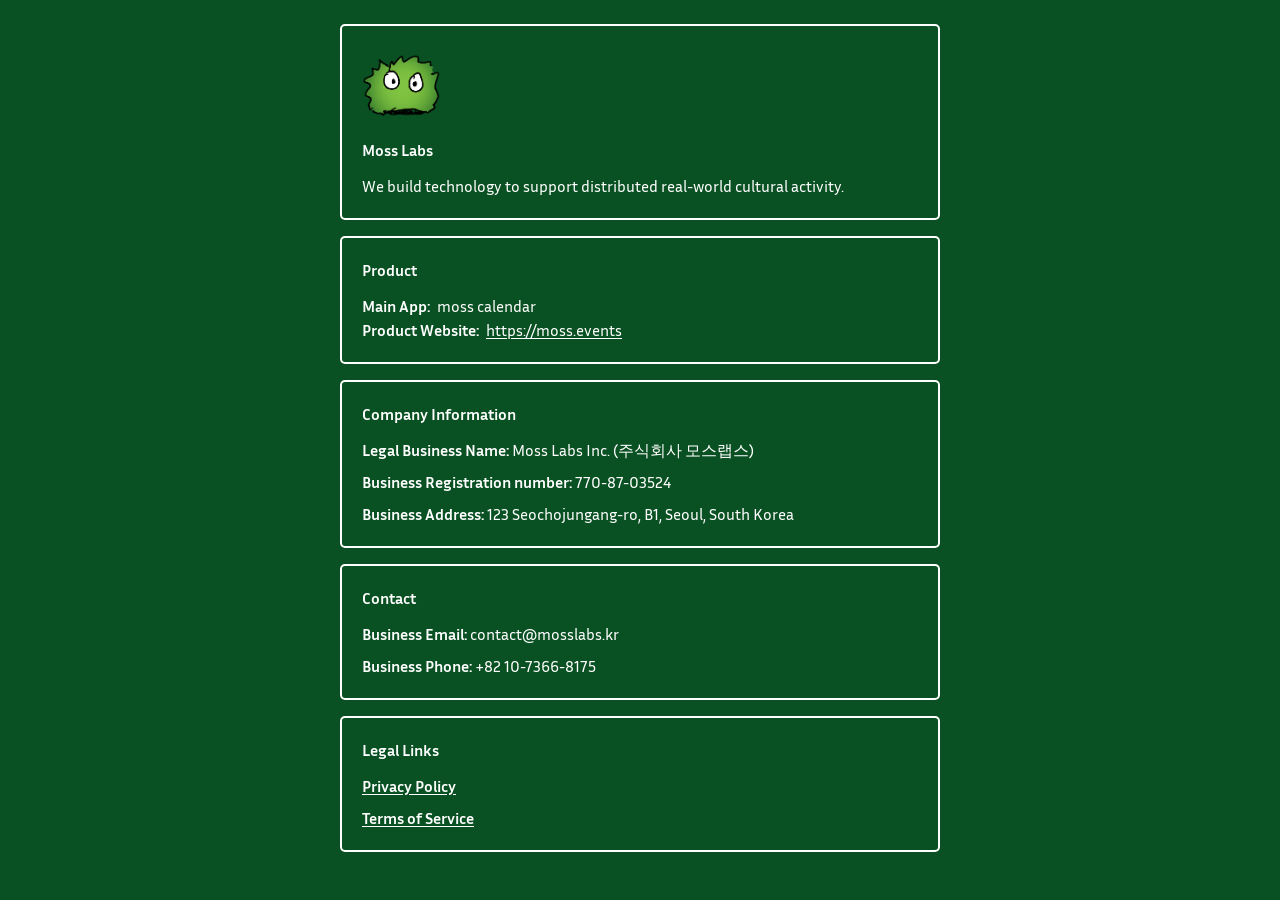
==== index.html @ 213b0059 "Initial static moss labs business site" ====
<!doctype html>
<html lang="en">
  <head>
    <meta charset="UTF-8" />
    <meta name="viewport" content="width=device-width, initial-scale=1.0" />
    <title>Moss Labs | Business Information</title>
    <meta
      name="description"
      content="Moss Labs business website with company, contact, and legal information."
    />
    <link rel="icon" type="image/png" href="assets/images/mossili-logo.png" />
    <link rel="stylesheet" href="assets/css/styles.css" />
  </head>
  <body>
    <main>
      <section class="card" aria-labelledby="company-overview-title">
        <img
          class="company-logo"
          src="assets/images/mossili-logo.png"
          alt="Moss logo"
        />
        <h1 id="company-overview-title" class="title">Moss Labs</h1>
        <p>
          <span>We build technology to support distributed real-world cultural activity.</span>
        </p>
      </section>

      <section class="card" aria-labelledby="product-title">
        <h2 id="product-title" class="section-title">Product</h2>
        <p>
          <strong class="label">Main App:</strong>
          <span class="inline-gap">moss calendar</span>
        </p>
        <p>
          <strong class="label">Product Website:</strong>
          <span class="inline-gap"><a href="https://moss.events" target="_blank" rel="noopener noreferrer">https://moss.events</a></span>
        </p>
      </section>

      <section class="card" aria-labelledby="company-info-title">
        <h2 id="company-info-title" class="section-title">Company Information</h2>
        <ul class="list">
          <li><strong class="label">Legal Business Name:</strong> Moss Labs Inc. (주식회사 모스랩스)</li>
          <li><strong class="label">Business Registration number:</strong> 770-87-03524</li>
          <li><strong class="label">Business Address:</strong> 123 Seochojungang-ro, B1, Seoul, South Korea</li>
        </ul>
      </section>

      <section class="card" aria-labelledby="contact-title">
        <h2 id="contact-title" class="section-title">Contact</h2>
        <ul class="list">
          <li><strong class="label">Business Email:</strong> contact@mosslabs.kr</li>
          <li><strong class="label">Business Phone:</strong> +82 10-7366-8175</li>
        </ul>
      </section>

      <section class="card" aria-labelledby="legal-links-title">
        <h2 id="legal-links-title" class="section-title">Legal Links</h2>
        <div class="doc-links">
          <a class="doc-link" href="privacy.html">Privacy Policy</a>
          <a class="doc-link" href="terms.html">Terms of Service</a>
        </div>
      </section>
    </main>
  </body>
</html>
---- assets/css/styles.css ----
:root {
  --bg: #095122;
  --text: #ffffff;
  --border: #ffffff;
  --border-width: 2px;
  --radius: 5px;
  --space-1: 0.5rem;
  --space-2: 0.75rem;
  --space-3: 1rem;
  --space-4: 1.25rem;
  --space-5: 1.5rem;
  --max-width: 600px;
}

@font-face {
  font-family: "Inria Sans";
  src: url("../fonts/inria-sans/InriaSans-Regular.ttf") format("truetype");
  font-style: normal;
  font-weight: 400;
  font-display: swap;
}

@font-face {
  font-family: "Inria Sans";
  src: url("../fonts/inria-sans/InriaSans-Bold.ttf") format("truetype");
  font-style: normal;
  font-weight: 700;
  font-display: swap;
}

* {
  box-sizing: border-box;
  box-shadow: none !important;
}

html,
body,
h1,
h2,
h3,
h4,
h5,
h6,
p,
a,
li,
ul,
ol,
strong,
span,
label,
small {
  margin: 0;
  padding: 0;
  font-size: 16px;
  line-height: 1.5;
}

body {
  font-family: "Inria Sans", sans-serif;
  background: var(--bg);
  color: var(--text);
  padding: var(--space-5) var(--space-3);
}

main {
  width: 100%;
  max-width: var(--max-width);
  margin: 0 auto;
  display: grid;
  gap: var(--space-3);
}

.card {
  border: var(--border-width) solid var(--border);
  border-radius: var(--radius);
  background: transparent;
  padding: var(--space-4);
}

.title,
.section-title,
.label,
.doc-link,
.back-link {
  font-weight: 700;
}

.section-title {
  margin-bottom: var(--space-2);
}

.title {
  margin-bottom: var(--space-2);
}

.list {
  list-style: none;
  display: grid;
  gap: var(--space-1);
}

.inline-gap {
  display: inline-block;
  margin-left: 0.25rem;
}

.doc-links {
  display: grid;
  gap: var(--space-1);
}

a {
  color: var(--text);
  text-decoration: underline;
  text-underline-offset: 2px;
}

a:focus-visible {
  outline: 1px solid var(--border);
  outline-offset: 2px;
  border-radius: 2px;
}

.company-logo {
  display: block;
  width: 80px;
  max-width: 100%;
  height: auto;
  margin: 0 0 var(--space-2);
}

@media (max-width: 640px) {
  body {
    padding: var(--space-3);
  }

  .card {
    padding: var(--space-3);
  }
}
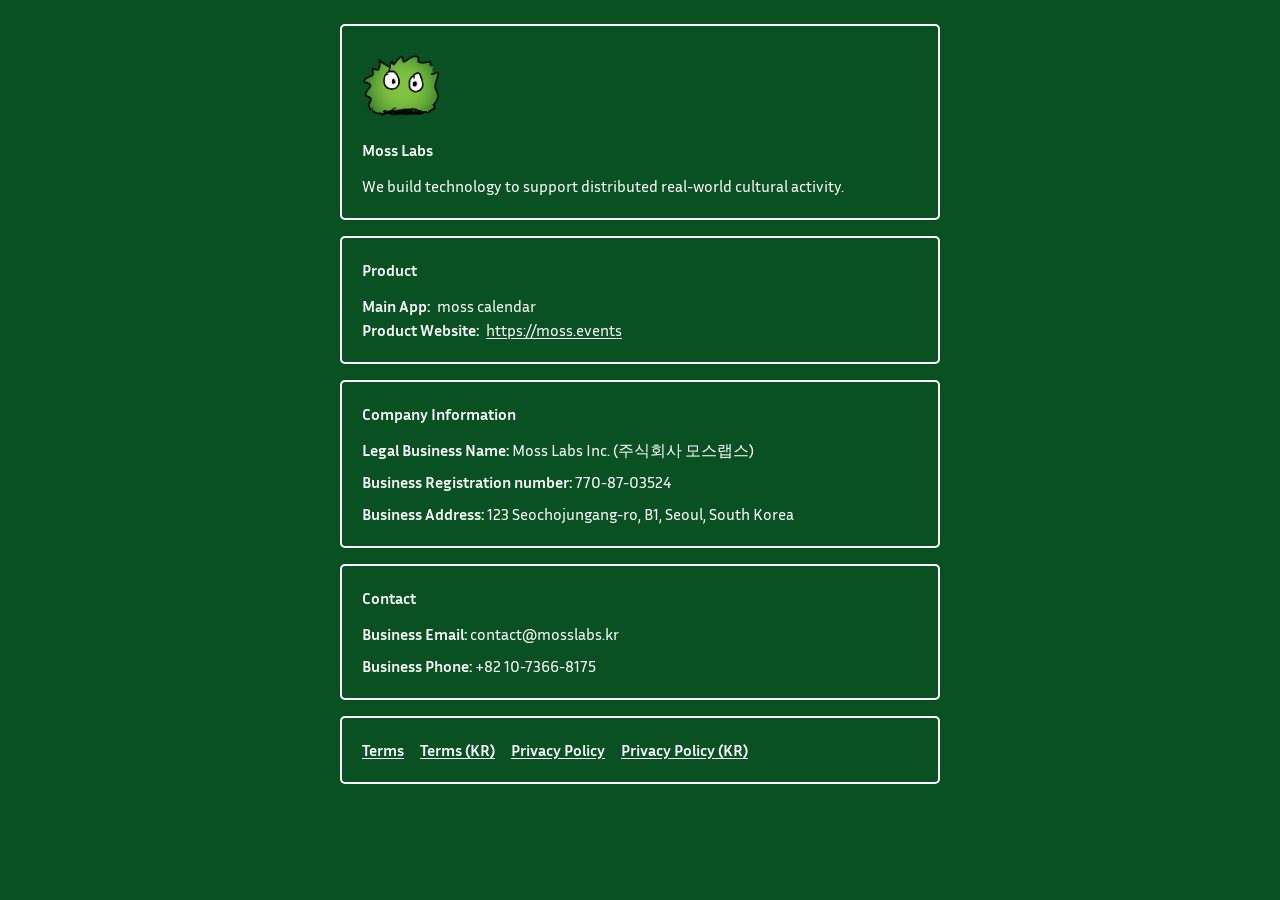
==== commit 3158b267: "Add EN/KR legal pages and update home legal links" ====
--- a/index.html
+++ b/index.html
@@ -54,11 +54,12 @@
         </ul>
       </section>
 
-      <section class="card" aria-labelledby="legal-links-title">
-        <h2 id="legal-links-title" class="section-title">Legal Links</h2>
-        <div class="doc-links">
-          <a class="doc-link" href="privacy.html">Privacy Policy</a>
-          <a class="doc-link" href="terms.html">Terms of Service</a>
+      <section class="card">
+        <div class="doc-links doc-links-inline">
+          <a class="doc-link" href="terms/index.html">Terms</a>
+          <a class="doc-link" href="ko/terms/index.html">Terms (KR)</a>
+          <a class="doc-link" href="privacy-policy/index.html">Privacy Policy</a>
+          <a class="doc-link" href="ko/privacy-policy/index.html">Privacy Policy (KR)</a>
         </div>
       </section>
     </main>
--- a/assets/css/styles.css
+++ b/assets/css/styles.css
@@ -110,6 +110,55 @@
   gap: var(--space-1);
 }
 
+.doc-links-inline {
+  display: flex;
+  flex-wrap: nowrap;
+  gap: var(--space-3);
+}
+
+.doc-body h1,
+.doc-body h2,
+.doc-body h3,
+.doc-body h4,
+.doc-body h5,
+.doc-body h6 {
+  margin-top: var(--space-3);
+  margin-bottom: var(--space-2);
+}
+
+.doc-body p {
+  margin-bottom: var(--space-2);
+}
+
+.doc-body ul {
+  margin-bottom: var(--space-2);
+  padding-left: 1.25rem;
+}
+
+.doc-body li {
+  margin-bottom: 0.3rem;
+}
+
+.doc-body table {
+  width: 100%;
+  border-collapse: collapse;
+  table-layout: fixed;
+  margin-bottom: var(--space-3);
+}
+
+.doc-body th,
+.doc-body td {
+  border: var(--border-width) solid var(--border);
+  padding: 0.5rem;
+  text-align: left;
+  vertical-align: top;
+  overflow-wrap: anywhere;
+}
+
+.doc-body th {
+  font-weight: 700;
+}
+
 a {
   color: var(--text);
   text-decoration: underline;
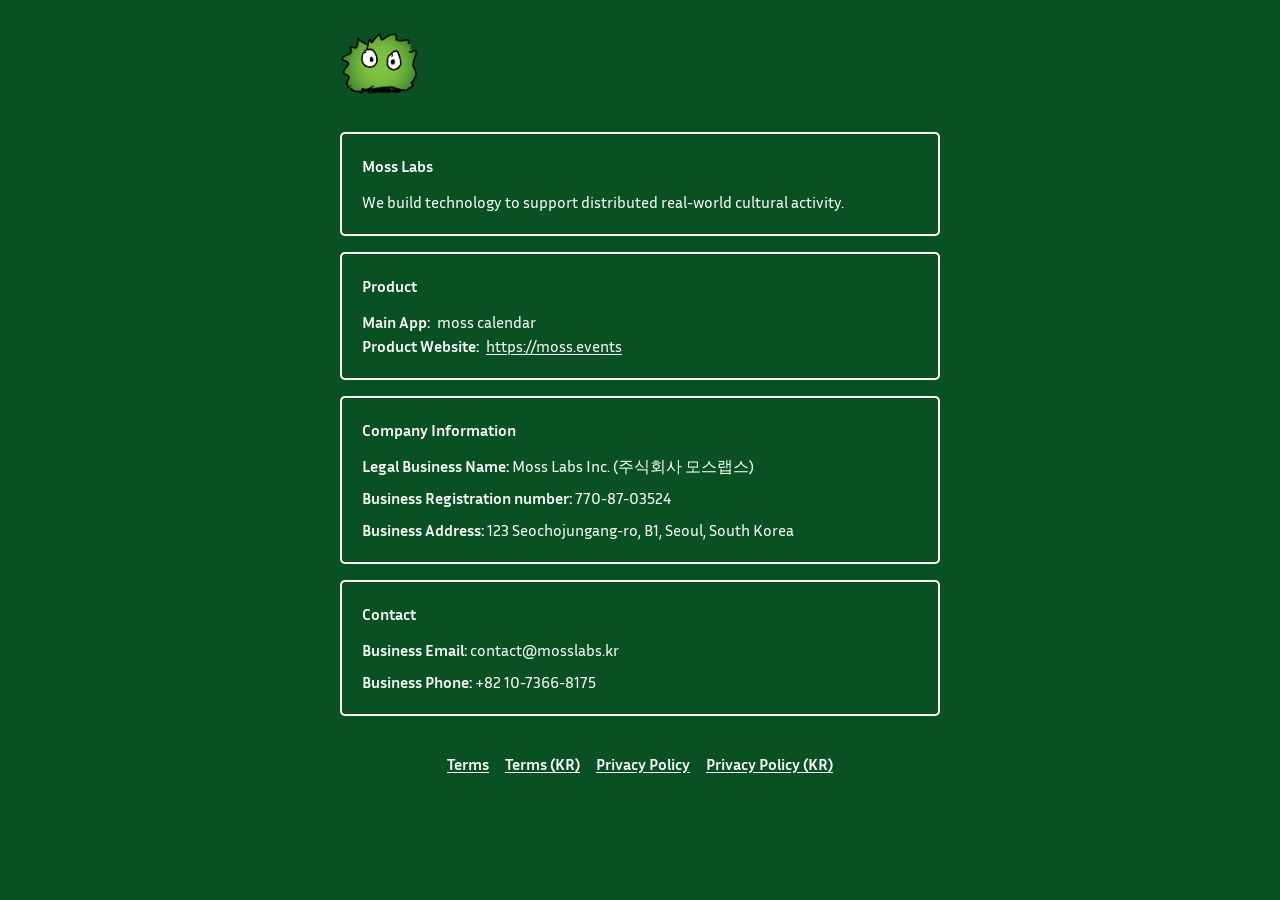
==== commit e8ed59db: "Refine legal links layout and positioning" ====
--- a/index.html
+++ b/index.html
@@ -13,12 +13,13 @@
   </head>
   <body>
     <main>
+      <img
+        class="company-logo"
+        src="assets/images/mossili-logo.png"
+        alt="Moss logo"
+      />
+
       <section class="card" aria-labelledby="company-overview-title">
-        <img
-          class="company-logo"
-          src="assets/images/mossili-logo.png"
-          alt="Moss logo"
-        />
         <h1 id="company-overview-title" class="title">Moss Labs</h1>
         <p>
           <span>We build technology to support distributed real-world cultural activity.</span>
@@ -54,7 +55,7 @@
         </ul>
       </section>
 
-      <section class="card">
+      <section class="card legal-section">
         <div class="doc-links doc-links-inline">
           <a class="doc-link" href="terms/index.html">Terms</a>
           <a class="doc-link" href="ko/terms/index.html">Terms (KR)</a>
--- a/assets/css/styles.css
+++ b/assets/css/styles.css
@@ -116,6 +116,14 @@
   gap: var(--space-3);
 }
 
+.legal-section {
+  border: none;
+}
+
+.legal-section .doc-links-inline {
+  justify-content: center;
+}
+
 .doc-body h1,
 .doc-body h2,
 .doc-body h3,
